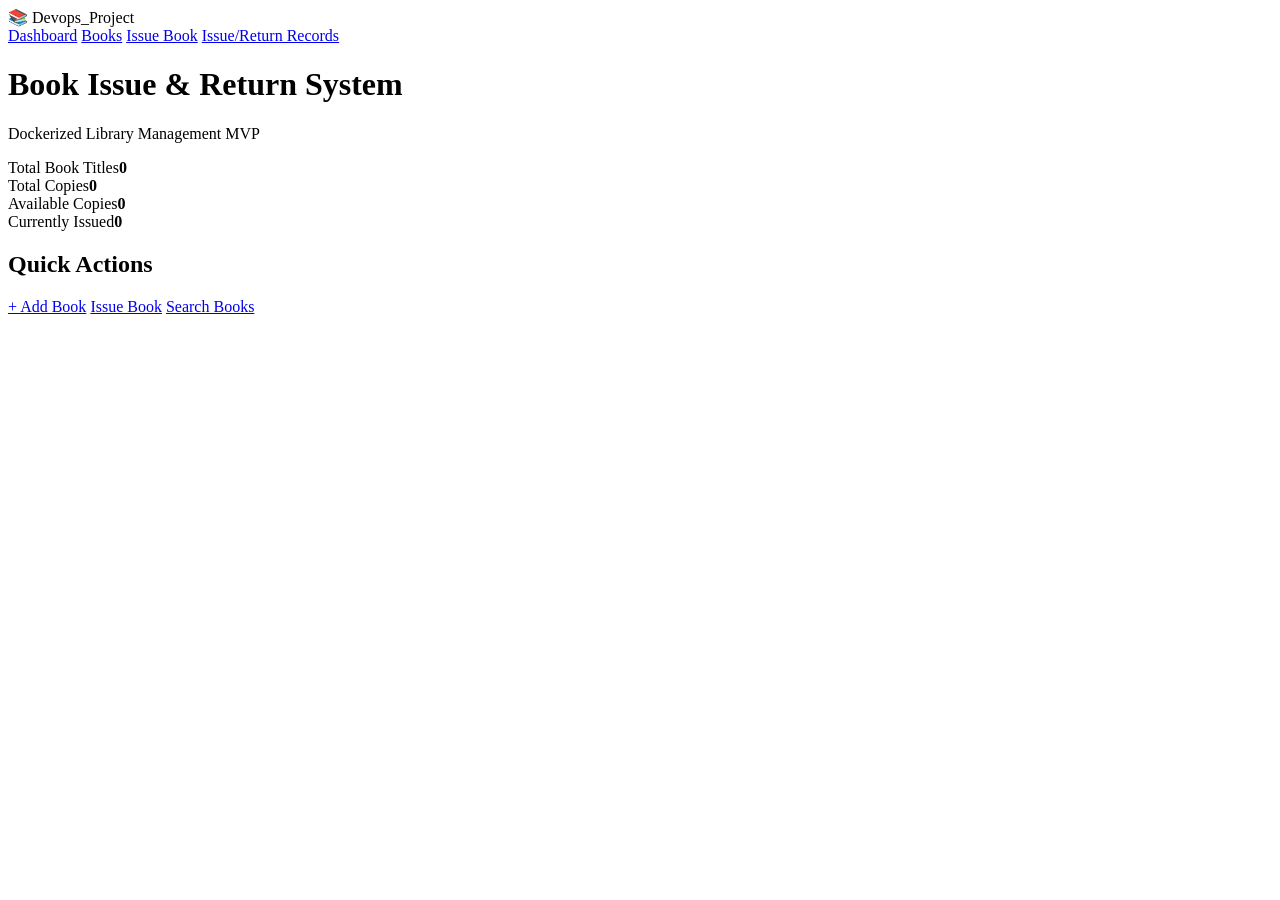
==== src/main/resources/templates/index.html @ d5d4d474 "Initial project setup for Book Issue and Return System" ====
<!DOCTYPE html>
<html xmlns:th="http://www.thymeleaf.org">
<head>
    <title>Devops Project - Dashboard</title>
    <link rel="stylesheet" href="/css/style.css">
</head>
<body>
<nav>
    <div class="brand">📚 Devops_Project</div>
    <div>
        <a href="/">Dashboard</a>
        <a href="/books">Books</a>
        <a href="/issue">Issue Book</a>
        <a href="/issues">Issue/Return Records</a>
    </div>
</nav>

<main>
    <h1>Book Issue & Return System</h1>
    <p class="subtitle">Dockerized Library Management MVP</p>

    <section class="cards">
        <div class="card"><span>Total Book Titles</span><strong th:text="${totalBooks}">0</strong></div>
        <div class="card"><span>Total Copies</span><strong th:text="${totalCopies}">0</strong></div>
        <div class="card"><span>Available Copies</span><strong th:text="${availableCopies}">0</strong></div>
        <div class="card"><span>Currently Issued</span><strong th:text="${issuedCount}">0</strong></div>
    </section>

    <section class="panel">
        <h2>Quick Actions</h2>
        <a class="button" href="/books/new">+ Add Book</a>
        <a class="button" href="/issue">Issue Book</a>
        <a class="button secondary" href="/books">Search Books</a>
    </section>
</main>
</body>
</html>
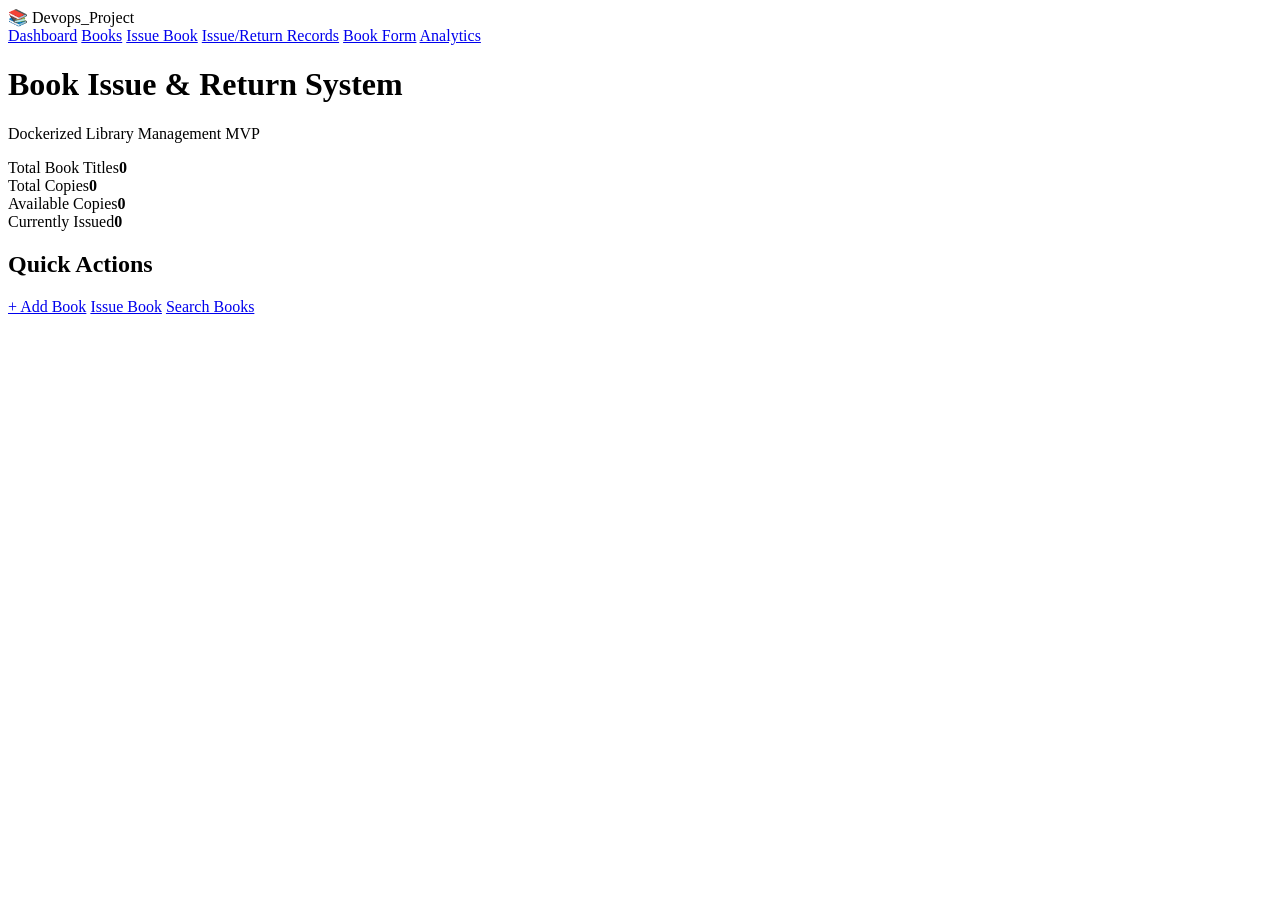
==== commit 4dd23799: "Add links for Book Form and Analytics to index.html" ====
--- a/src/main/resources/templates/index.html
+++ b/src/main/resources/templates/index.html
@@ -12,6 +12,8 @@
         <a href="/books">Books</a>
         <a href="/issue">Issue Book</a>
         <a href="/issues">Issue/Return Records</a>
+        <a href="/books/new">Book Form</a>
+        <a href="/analytics">Analytics</a>
     </div>
 </nav>
 
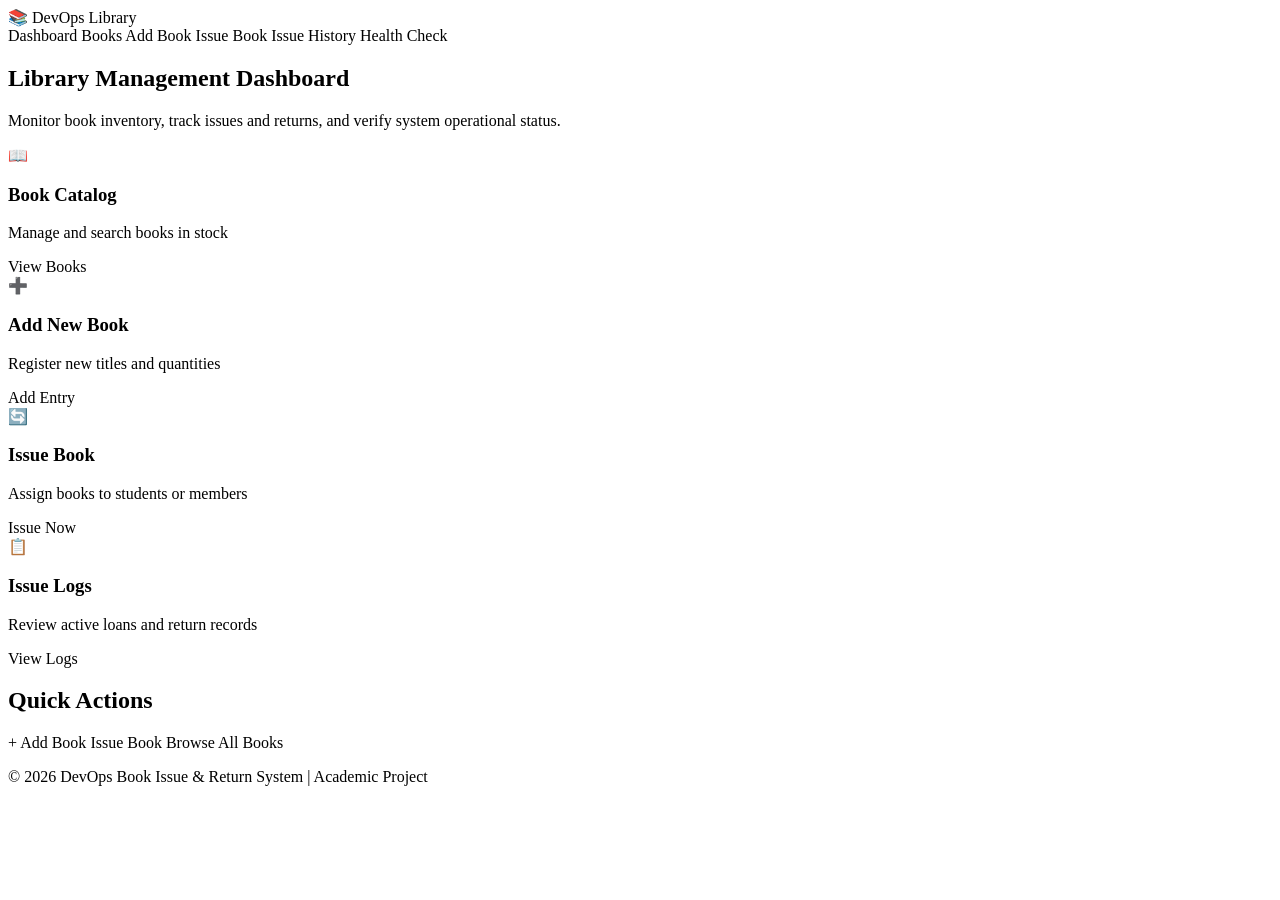
==== commit 62370820: "Update index.html" ====
--- a/src/main/resources/templates/index.html
+++ b/src/main/resources/templates/index.html
@@ -1,39 +1,82 @@
 <!DOCTYPE html>
-<html xmlns:th="http://www.thymeleaf.org">
+<html xmlns:th="http://www.thymeleaf.org" lang="en">
 <head>
-    <title>Devops Project - Dashboard</title>
-    <link rel="stylesheet" href="/css/style.css">
+    <meta charset="UTF-8">
+    <meta name="viewport" content="width=device-width, initial-scale=1.0">
+    <title>Dashboard - Book Issue & Return System</title>
+    <link rel="stylesheet" th:href="@{/css/style.css}">
 </head>
 <body>
-<nav>
-    <div class="brand">📚 Devops_Project</div>
-    <div>
-        <a href="/">Dashboard</a>
-        <a href="/books">Books</a>
-        <a href="/issue">Issue Book</a>
-        <a href="/issues">Issue/Return Records</a>
-        <a href="/books/new">Book Form</a>
-        <a href="/analytics">Analytics</a>
-    </div>
-</nav>
+    <header class="navbar">
+        <div class="nav-container">
+            <a th:href="@{/}" class="brand-logo">📚 DevOps Library</a>
+            <nav class="nav-links">
+                <a th:href="@{/}" class="active">Dashboard</a>
+                <a th:href="@{/books}">Books</a>
+                <a th:href="@{/books/new}">Add Book</a>
+                <a th:href="@{/issues/new}">Issue Book</a>
+                <a th:href="@{/issues}">Issue History</a>
+                <a th:href="@{/health}" target="_blank" class="badge-link">Health Check</a>
+            </nav>
+        </div>
+    </header>
 
-<main>
-    <h1>Book Issue & Return System</h1>
-    <p class="subtitle">Dockerized Library Management MVP</p>
+    <main class="container">
+        <section class="hero-section">
+            <h1>Library Management Dashboard</h1>
+            <p>Monitor book inventory, track issues and returns, and verify system operational status.</p>
+        </section>
 
-    <section class="cards">
-        <div class="card"><span>Total Book Titles</span><strong th:text="${totalBooks}">0</strong></div>
-        <div class="card"><span>Total Copies</span><strong th:text="${totalCopies}">0</strong></div>
-        <div class="card"><span>Available Copies</span><strong th:text="${availableCopies}">0</strong></div>
-        <div class="card"><span>Currently Issued</span><strong th:text="${issuedCount}">0</strong></div>
-    </section>
+        <section class="stats-grid">
+            <div class="card stat-card">
+                <span class="stat-icon">📖</span>
+                <div class="stat-info">
+                    <h3>Book Catalog</h3>
+                    <p>Manage and search books in stock</p>
+                    <a th:href="@{/books}" class="btn btn-outline">View Books</a>
+                </div>
+            </div>
 
-    <section class="panel">
-        <h2>Quick Actions</h2>
-        <a class="button" href="/books/new">+ Add Book</a>
-        <a class="button" href="/issue">Issue Book</a>
-        <a class="button secondary" href="/books">Search Books</a>
-    </section>
-</main>
+            <div class="card stat-card">
+                <span class="stat-icon">➕</span>
+                <div class="stat-info">
+                    <h3>Add New Book</h3>
+                    <p>Register new titles and quantities</p>
+                    <a th:href="@{/books/new}" class="btn btn-outline">Add Entry</a>
+                </div>
+            </div>
+
+            <div class="card stat-card">
+                <span class="stat-icon">🔄</span>
+                <div class="stat-info">
+                    <h3>Issue Book</h3>
+                    <p>Assign books to students or members</p>
+                    <a th:href="@{/issues/new}" class="btn btn-outline">Issue Now</a>
+                </div>
+            </div>
+
+            <div class="card stat-card">
+                <span class="stat-icon">📋</span>
+                <div class="stat-info">
+                    <h3>Issue Logs</h3>
+                    <p>Review active loans and return records</p>
+                    <a th:href="@{/issues}" class="btn btn-outline">View Logs</a>
+                </div>
+            </div>
+        </section>
+
+        <section class="quick-links card">
+            <h2>Quick Actions</h2>
+            <div class="btn-group">
+                <a th:href="@{/books/new}" class="btn btn-primary">+ Add Book</a>
+                <a th:href="@{/issues/new}" class="btn btn-secondary">Issue Book</a>
+                <a th:href="@{/books}" class="btn btn-dark">Browse All Books</a>
+            </div>
+        </section>
+    </main>
+
+    <footer class="footer">
+        <p>&copy; 2026 DevOps Book Issue & Return System | Academic Project</p>
+    </footer>
 </body>
 </html>
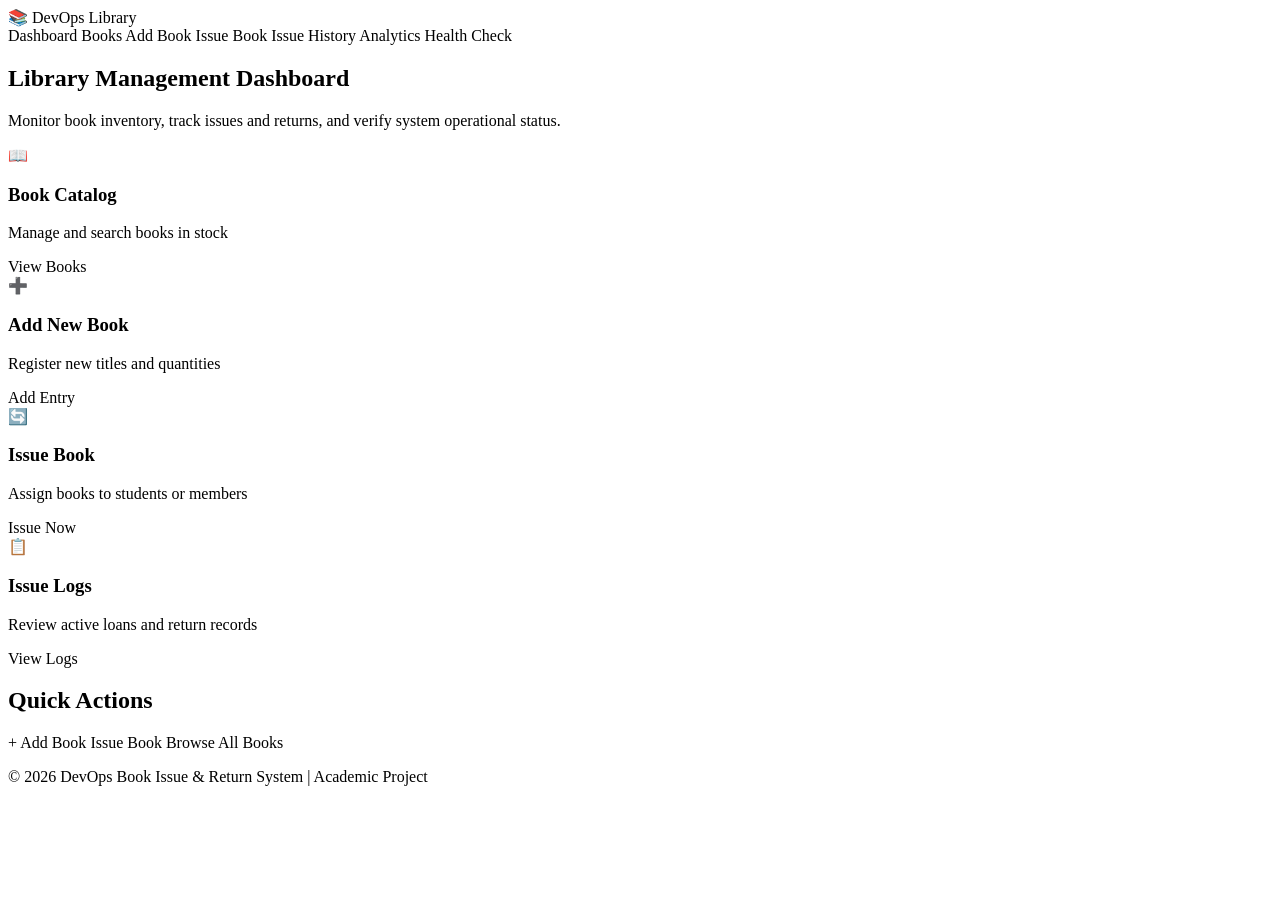
==== commit f0c3ded3: "Add Analytics link to navigation menu" ====
--- a/src/main/resources/templates/index.html
+++ b/src/main/resources/templates/index.html
@@ -16,6 +16,7 @@
                 <a th:href="@{/books/new}">Add Book</a>
                 <a th:href="@{/issues/new}">Issue Book</a>
                 <a th:href="@{/issues}">Issue History</a>
+                <a th:href="@{/analytics}">Analytics</a>
                 <a th:href="@{/health}" target="_blank" class="badge-link">Health Check</a>
             </nav>
         </div>
